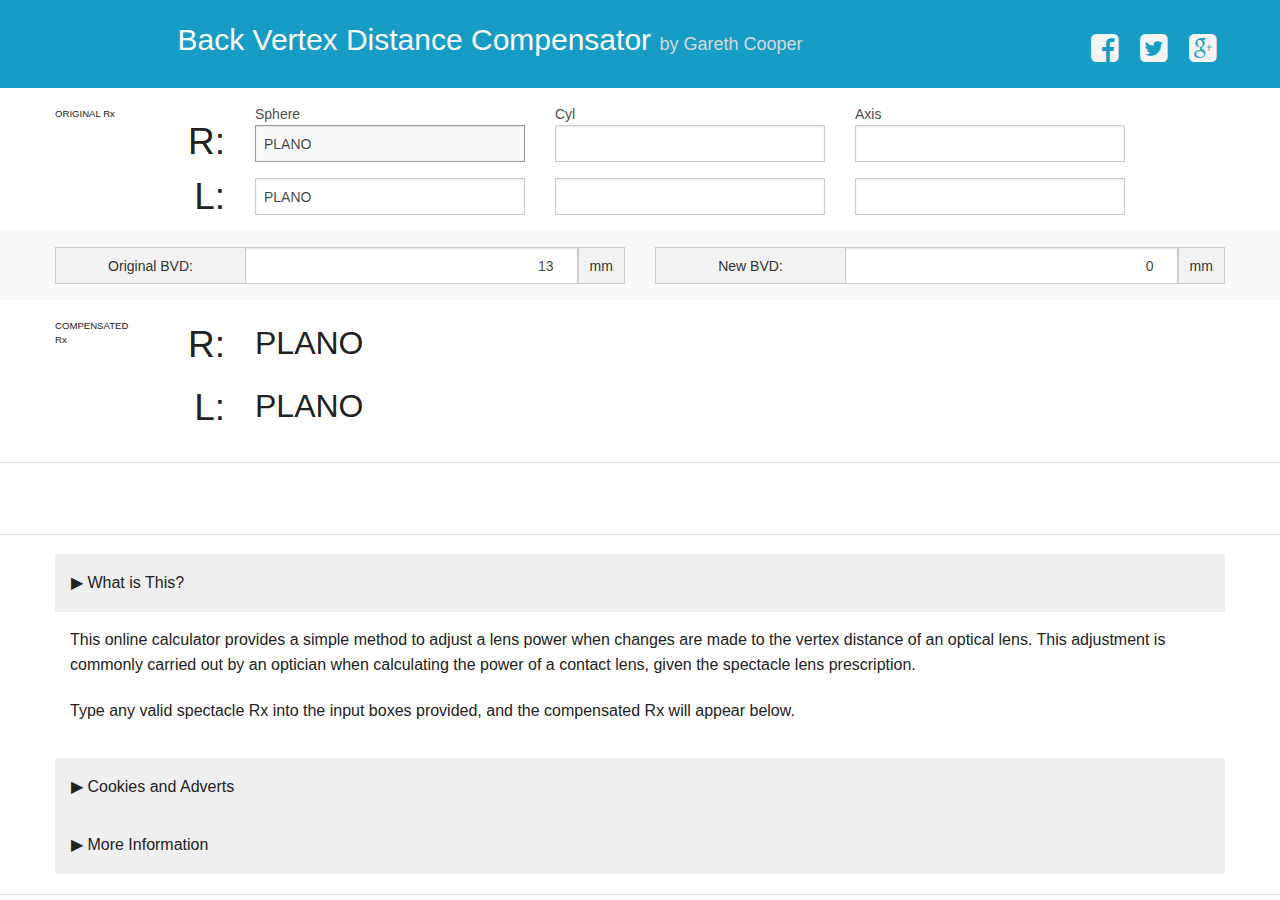
==== index.html @ 141cfd33 "Initial Commit" ====
<!DOCTYPE html>
<html>
<head>
	<meta charset="UTF-8">
	<title>Back Vertex Distance Calculator</title>
	<link rel="stylesheet" media="all" href="style.css">
	<meta name="author" content="Gareth Cooper">
	<meta name="robots" content="index, follow">
	<meta property="og:title" content="Back Vertex Distance Compensator" />
	<meta property="og:description"
	content="Simple online calculator to adjust spectacle Rx for changes in back vertex distance" />
	<meta property="og:type" content="website" />
	<meta property="og:url" content="http://bvdcalculator.garethcooper.com/" />
	<meta property="og:image" content="" />
	<meta name="description" content="Simple online tool to compensate lens power for changes in back vertex distance. Often used to calculate the power of a contact lens given the spectacle Rx.">
	<meta name="keywords"
	content="optometry, optics, BVD, back vertex distance, vertex distance, sphere, cylinder, cyl, axis, spectacle, glasses, Rx, contact lens, power">
	<meta name="viewport" content="width=device-width, initial-scale=1">
	
	<script src="assets/modernizr.js" type="text/javascript"></script>
</head>
<body>

	<header>
		<div class="row">
			<div class="medium-9 columns text-center">
				<h1>
					Back Vertex Distance Compensator <small> by <a
						href="http://garethcooper.com/author/gareth" target="_blank"
						rel="author">Gareth Cooper</a></small>
					</h1>
				</div>
				<div class="medium-3 columns text-right">
					<a
					href="http://www.facebook.com/sharer/sharer.php?u=http%3a%2f%2fbvdcalculator.garethcooper.com"
					title="Share this on Facebook" class="gc-share-button facebook"><i
					class="icon-facebook"></i></a> <a
					href="https://twitter.com/intent/tweet?url=http%3a%2f%2fbvdcalculator.garethcooper.com&amp;text=Compensate+a+spectacle+Rx+for+changes+in+back+vertex+distance&amp;via=gaco79"
					title="Share this on Twitter" class="gc-share-button twitter"><i
					class="icon-twitter"></i></a> <a
					href="https://plus.google.com/share?url=http%3a%2f%2fbvdcalculator.garethcooper.com"
					title="Share this on Google Plus"
					class="gc-share-button google-plus"><i class="icon-gplus"></i></a>
				</div>
			</div>
		</header>

		<form id="R" class="rx">
			<div class="row" style="margin-top: 1rem;">
				<div class="small-1 columns">
					<h6>ORIGINAL Rx</h6>
				</div>
				<div class="small-1 columns text-right">
					<h2 class="drop">R:</h2>
				</div>
				<div class="small-3 columns">
					<label>Sphere <input type="text" name="sph" id="sph"
						value="PLANO" autofocus />
					</label>
				</div>
				<div class="small-3 columns">
					<label>Cyl <input type="text" name="Cyl" id="cyl" />
					</label>
				</div>
				<div class="small-3 columns end">
					<label>Axis <input type="text" name="Axis" id="axis" />
					</label>
				</div>
			</div>
			<input type="hidden" id="outputId" value="#newR" />
		</form>

		<form id="L" class="rx">
			<div class="row">
				<div class="small-2 columns text-right">
					<h2>L:</h2>
				</div>
				<div class="small-3 columns">
					<input type="text" name="sph" id="sph" value="PLANO" />
				</div>
				<div class="small-3 columns">
					<input type="text" name="Cyl" id="cyl" />
				</div>
				<div class="small-3 columns end">
					<input type="text" name="Axis" id="axis" />
				</div>
			</div>
			<input type="hidden" id="outputId" value="#newL" />
		</form>

		<form id="bvd">
			<div class="row">
				<div class="medium-6 columns">
					<div class="row collapse">
						<div class="small-12 medium-4 columns">
							<span class="prefix">Original BVD: </span>
						</div>
						<div class="small-9 medium-7 columns">
							<input type="number" min="0" max="30" name="originalBvd"
							id="originalBvd" value="13" class="text-right bvd">
						</div>
						<div class="small-3 medium-1 columns">
							<span class="postfix">mm</span>
						</div>
					</div>
				</div>
				<div class="medium-6 columns">
					<div class="row collapse">
						<div class="small-12 medium-4 columns">
							<span class="prefix">New BVD: </span>
						</div>
						<div class="small-9 medium-7 columns">
							<input type="number" min="0" max="30" name="newBvd" id="newBvd"
							value="0" class="text-right bvd">
						</div>
						<div class="small-3 medium-1 columns">
							<span class="postfix">mm</span>
						</div>
					</div>
				</div>
			</div>
		</form>

		<div class="row newRx" id="newR">
			<div class="small-1 columns">
				<h6>COMPENSATED Rx</h6>
			</div>
			<div class="small-1 columns text-right">
				<h2>R:</h2>
			</div>
			<div class="small-10 columns">
				<span id="outputR"></span>
			</div>
		</div>

		<div class="row newRx" id="newL">
			<div class="small-2 columns text-right">
				<h2>L:</h2>
			</div>
			<div class="small-10 columns">
				<span id="outputL"></span>
			</div>
		</div>

		<hr />

		<div class="ad">
			<div class="row">
				<div class="small-12 columns text-center">
					<!-- Responsive Ad-->
					<ins class="adsbygoogle" style="display: block"
					data-ad-client="ca-pub-1505715680830732" data-ad-slot="3997992800"
					data-ad-format="auto"></ins>
					<script>
					(adsbygoogle = window.adsbygoogle || []).push({});
					</script>
				</div>
			</div>
		</div>

		<hr />

		<div class="row">
			<div class="small-12 columns">
				<dl class="accordion" data-accordion>
					<dd class="accordion-navigation">
						<a href="#whatisthis">What is This?</a>
						<div id="whatisthis" class="content active">
							<p>This online calculator provides a simple method to adjust a
								lens power when changes are made to the vertex distance of an
								optical lens. This adjustment is commonly carried out by an optician when
								calculating the power of a contact lens, given the spectacle lens
								prescription.</p>
								<p>Type any valid spectacle Rx into the input boxes provided,
									and the compensated Rx will appear below.</p>
								</div>
							</dd>
							<dd class="accordion-navigation">
								<a href="#cookies">Cookies and Adverts</a>
								<div id="cookies" class="content">
									<p>We use cookies to personalise ads displayed on this site and to analyse our traffic.
										We also share information about your use of our site with our advertising and
										analytics partners. <a href="privacy.html">Read More.</a></p>
									</div>
								</dd>
								<dd class="accordion-navigation">
									<a href="#moreinformation">More Information</a>
									<div id="moreinformation" class="content">
										<!-- <p>The theory behind why a lens power must be changed when the
										vertex distance of the lens is changed is explained well here.</p> -->
										<p>
											The jQuery plugin used to power this site is <a
											href="https://github.com/gaco79/bvd-calculator"
											title="jQuery BVD-Calculator Plugin Source" target="_blank">hosted at GitHub</a>
										</p>
									</div>
								</dd>
							</dl>
						</div>
					</div>

					<hr />

					<ol class="joyride-list" data-joyride>
						<li data-id="newR" data-text="Next" data-options="tip_location: top; prev_button: false">
							<p>Hello and welcome to the Joyride <br>documentation page.</p>
						</li>
					</ol>

					<script src="all.min.js" type="text/javascript"></script>
					<script type="text/javascript">
					$(document).foundation();
					$('.rx').bvd_calculator();
					</script>
					<script async
					src="//pagead2.googlesyndication.com/pagead/js/adsbygoogle.js"></script>
				</body>
				</html>
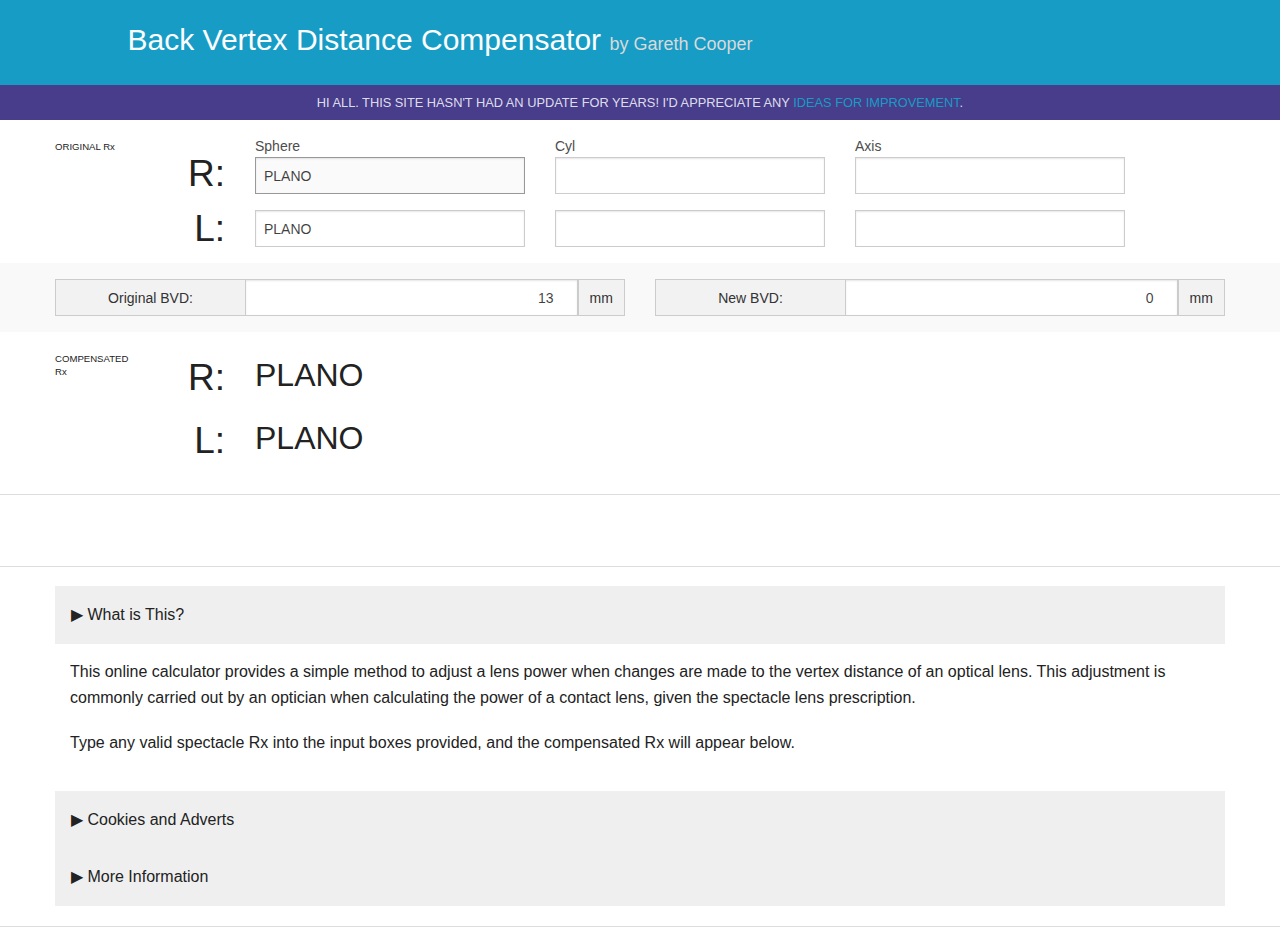
==== commit 26385a75: "Update header layout and add feedback request for site improvements" ====
--- a/index.html
+++ b/index.html
@@ -1,5 +1,6 @@
 <!DOCTYPE html>
-<html>
+<html lang="en">
+
 <head>
 	<meta charset="UTF-8">
 	<title>Back Vertex Distance Calculator</title>
@@ -8,211 +9,214 @@
 	<meta name="robots" content="index, follow">
 	<meta property="og:title" content="Back Vertex Distance Compensator" />
 	<meta property="og:description"
-	content="Simple online calculator to adjust spectacle Rx for changes in back vertex distance" />
+		content="Simple online calculator to adjust spectacle Rx for changes in back vertex distance" />
 	<meta property="og:type" content="website" />
 	<meta property="og:url" content="http://bvdcalculator.garethcooper.com/" />
 	<meta property="og:image" content="" />
-	<meta name="description" content="Simple online tool to compensate lens power for changes in back vertex distance. Often used to calculate the power of a contact lens given the spectacle Rx.">
+	<meta name="description"
+		content="Simple online tool to compensate lens power for changes in back vertex distance. Often used to calculate the power of a contact lens given the spectacle Rx.">
 	<meta name="keywords"
-	content="optometry, optics, BVD, back vertex distance, vertex distance, sphere, cylinder, cyl, axis, spectacle, glasses, Rx, contact lens, power">
+		content="optometry, optics, BVD, back vertex distance, vertex distance, sphere, cylinder, cyl, axis, spectacle, glasses, Rx, contact lens, power">
 	<meta name="viewport" content="width=device-width, initial-scale=1">
-	
-	<script src="assets/modernizr.js" type="text/javascript"></script>
+
+	<script src="assets/modernizr.js" defer></script>
 </head>
+
 <body>
-
 	<header>
 		<div class="row">
-			<div class="medium-9 columns text-center">
+			<div class="medium-8 columns text-center">
 				<h1>
-					Back Vertex Distance Compensator <small> by <a
-						href="http://garethcooper.com/author/gareth" target="_blank"
-						rel="author">Gareth Cooper</a></small>
-					</h1>
-				</div>
-				<div class="medium-3 columns text-right">
-					<a
-					href="http://www.facebook.com/sharer/sharer.php?u=http%3a%2f%2fbvdcalculator.garethcooper.com"
-					title="Share this on Facebook" class="gc-share-button facebook"><i
-					class="icon-facebook"></i></a> <a
-					href="https://twitter.com/intent/tweet?url=http%3a%2f%2fbvdcalculator.garethcooper.com&amp;text=Compensate+a+spectacle+Rx+for+changes+in+back+vertex+distance&amp;via=gaco79"
-					title="Share this on Twitter" class="gc-share-button twitter"><i
-					class="icon-twitter"></i></a> <a
-					href="https://plus.google.com/share?url=http%3a%2f%2fbvdcalculator.garethcooper.com"
-					title="Share this on Google Plus"
-					class="gc-share-button google-plus"><i class="icon-gplus"></i></a>
-				</div>
-			</div>
-		</header>
-
-		<form id="R" class="rx">
-			<div class="row" style="margin-top: 1rem;">
-				<div class="small-1 columns">
-					<h6>ORIGINAL Rx</h6>
-				</div>
-				<div class="small-1 columns text-right">
-					<h2 class="drop">R:</h2>
-				</div>
-				<div class="small-3 columns">
-					<label>Sphere <input type="text" name="sph" id="sph"
-						value="PLANO" autofocus />
-					</label>
-				</div>
-				<div class="small-3 columns">
-					<label>Cyl <input type="text" name="Cyl" id="cyl" />
-					</label>
-				</div>
-				<div class="small-3 columns end">
-					<label>Axis <input type="text" name="Axis" id="axis" />
-					</label>
-				</div>
-			</div>
-			<input type="hidden" id="outputId" value="#newR" />
-		</form>
-
-		<form id="L" class="rx">
-			<div class="row">
-				<div class="small-2 columns text-right">
-					<h2>L:</h2>
-				</div>
-				<div class="small-3 columns">
-					<input type="text" name="sph" id="sph" value="PLANO" />
-				</div>
-				<div class="small-3 columns">
-					<input type="text" name="Cyl" id="cyl" />
-				</div>
-				<div class="small-3 columns end">
-					<input type="text" name="Axis" id="axis" />
-				</div>
-			</div>
-			<input type="hidden" id="outputId" value="#newL" />
-		</form>
-
-		<form id="bvd">
-			<div class="row">
-				<div class="medium-6 columns">
-					<div class="row collapse">
-						<div class="small-12 medium-4 columns">
-							<span class="prefix">Original BVD: </span>
-						</div>
-						<div class="small-9 medium-7 columns">
-							<input type="number" min="0" max="30" name="originalBvd"
-							id="originalBvd" value="13" class="text-right bvd">
-						</div>
-						<div class="small-3 medium-1 columns">
-							<span class="postfix">mm</span>
-						</div>
-					</div>
-				</div>
-				<div class="medium-6 columns">
-					<div class="row collapse">
-						<div class="small-12 medium-4 columns">
-							<span class="prefix">New BVD: </span>
-						</div>
-						<div class="small-9 medium-7 columns">
-							<input type="number" min="0" max="30" name="newBvd" id="newBvd"
-							value="0" class="text-right bvd">
-						</div>
-						<div class="small-3 medium-1 columns">
-							<span class="postfix">mm</span>
-						</div>
-					</div>
-				</div>
-			</div>
-		</form>
-
-		<div class="row newRx" id="newR">
+					Back Vertex Distance Compensator <small> by Gareth Cooper</small>
+				</h1>
+			</div>
+			<script type="text/javascript" src="https://cdnjs.buymeacoffee.com/1.0.0/button.prod.min.js"
+				data-name="bmc-button" data-slug="gaco79" data-color="#FFDD00" data-emoji="" data-font="Cookie"
+				data-text="Buy me a coffee" data-outline-color="#000000" data-font-color="#000000"
+				data-coffee-color="#ffffff"></script>
+		</div>
+	</header>
+
+	<div
+		style="color: rgba(240,240,250,.9); background-color: darkslateblue; padding: 0.5rem; font-size: .8rem; text-align: center; text-transform: uppercase;">
+		Hi all.
+		This site hasn't had an update
+		for years! I'd appreciate any <a href="mailto:bvdcalculator@garethcooper.com?subject=Improvement%20Ideas">ideas
+			for improvement</a>.</div>
+
+	<form id="R" class="rx">
+		<div class="row" style="margin-top: 1rem;">
 			<div class="small-1 columns">
-				<h6>COMPENSATED Rx</h6>
+				<h6>ORIGINAL Rx</h6>
 			</div>
 			<div class="small-1 columns text-right">
-				<h2>R:</h2>
-			</div>
-			<div class="small-10 columns">
-				<span id="outputR"></span>
-			</div>
-		</div>
-
-		<div class="row newRx" id="newL">
+				<h2 class="drop">R:</h2>
+			</div>
+			<div class="small-3 columns">
+				<label>Sphere <input type="text" name="sph" id="sph" value="PLANO" autofocus />
+				</label>
+			</div>
+			<div class="small-3 columns">
+				<label>Cyl <input type="text" name="Cyl" id="cyl" />
+				</label>
+			</div>
+			<div class="small-3 columns end">
+				<label>Axis <input type="text" name="Axis" id="axis" />
+				</label>
+			</div>
+		</div>
+		<input type="hidden" id="outputId" value="#newR" />
+	</form>
+
+	<form id="L" class="rx">
+		<div class="row">
 			<div class="small-2 columns text-right">
 				<h2>L:</h2>
 			</div>
-			<div class="small-10 columns">
-				<span id="outputL"></span>
-			</div>
-		</div>
-
-		<hr />
-
-		<div class="ad">
-			<div class="row">
-				<div class="small-12 columns text-center">
-					<!-- Responsive Ad-->
-					<ins class="adsbygoogle" style="display: block"
-					data-ad-client="ca-pub-1505715680830732" data-ad-slot="3997992800"
-					data-ad-format="auto"></ins>
-					<script>
-					(adsbygoogle = window.adsbygoogle || []).push({});
-					</script>
+			<div class="small-3 columns">
+				<input type="text" name="sph" id="sph" value="PLANO" />
+			</div>
+			<div class="small-3 columns">
+				<input type="text" name="Cyl" id="cyl" />
+			</div>
+			<div class="small-3 columns end">
+				<input type="text" name="Axis" id="axis" />
+			</div>
+		</div>
+		<input type="hidden" id="outputId" value="#newL" />
+	</form>
+
+	<form id="bvd">
+		<div class="row">
+			<div class="medium-6 columns">
+				<div class="row collapse">
+					<div class="small-12 medium-4 columns">
+						<span class="prefix">Original BVD: </span>
+					</div>
+					<div class="small-9 medium-7 columns">
+						<input type="number" min="0" max="30" name="originalBvd" id="originalBvd" value="13"
+							class="text-right bvd">
+					</div>
+					<div class="small-3 medium-1 columns">
+						<span class="postfix">mm</span>
+					</div>
 				</div>
 			</div>
-		</div>
-
-		<hr />
-
-		<div class="row">
-			<div class="small-12 columns">
-				<dl class="accordion" data-accordion>
-					<dd class="accordion-navigation">
-						<a href="#whatisthis">What is This?</a>
-						<div id="whatisthis" class="content active">
-							<p>This online calculator provides a simple method to adjust a
-								lens power when changes are made to the vertex distance of an
-								optical lens. This adjustment is commonly carried out by an optician when
-								calculating the power of a contact lens, given the spectacle lens
-								prescription.</p>
-								<p>Type any valid spectacle Rx into the input boxes provided,
-									and the compensated Rx will appear below.</p>
-								</div>
-							</dd>
-							<dd class="accordion-navigation">
-								<a href="#cookies">Cookies and Adverts</a>
-								<div id="cookies" class="content">
-									<p>We use cookies to personalise ads displayed on this site and to analyse our traffic.
-										We also share information about your use of our site with our advertising and
-										analytics partners. <a href="privacy.html">Read More.</a></p>
-									</div>
-								</dd>
-								<dd class="accordion-navigation">
-									<a href="#moreinformation">More Information</a>
-									<div id="moreinformation" class="content">
-										<!-- <p>The theory behind why a lens power must be changed when the
+			<div class="medium-6 columns">
+				<div class="row collapse">
+					<div class="small-12 medium-4 columns">
+						<span class="prefix">New BVD: </span>
+					</div>
+					<div class="small-9 medium-7 columns">
+						<input type="number" min="0" max="30" name="newBvd" id="newBvd" value="0"
+							class="text-right bvd">
+					</div>
+					<div class="small-3 medium-1 columns">
+						<span class="postfix">mm</span>
+					</div>
+				</div>
+			</div>
+		</div>
+	</form>
+
+	<div class="row newRx" id="newR">
+		<div class="small-1 columns">
+			<h6>COMPENSATED Rx</h6>
+		</div>
+		<div class="small-1 columns text-right">
+			<h2>R:</h2>
+		</div>
+		<div class="small-10 columns">
+			<span id="outputR"></span>
+		</div>
+	</div>
+
+	<div class="row newRx" id="newL">
+		<div class="small-2 columns text-right">
+			<h2>L:</h2>
+		</div>
+		<div class="small-10 columns">
+			<span id="outputL"></span>
+		</div>
+	</div>
+
+	<hr />
+
+	<div class="ad">
+		<div class="row">
+			<div class="small-12 columns text-center">
+				<!-- Responsive Ad-->
+				<script async src="https://pagead2.googlesyndication.com/pagead/js/adsbygoogle.js"></script>
+				<ins class="adsbygoogle" style="display: block" data-ad-client="ca-pub-1505715680830732"
+					data-ad-slot="3997992800" data-ad-format="auto"></ins>
+				<script>
+					(window.adsbygoogle = window.adsbygoogle || []).push({});
+				</script>
+			</div>
+		</div>
+	</div>
+
+	<hr />
+
+	<div class="row">
+		<div class="small-12 columns">
+			<dl class="accordion" data-accordion>
+				<dd class="accordion-navigation">
+					<a href="#whatisthis">What is This?</a>
+					<div id="whatisthis" class="content active">
+						<p>This online calculator provides a simple method to adjust a
+							lens power when changes are made to the vertex distance of an
+							optical lens. This adjustment is commonly carried out by an optician when
+							calculating the power of a contact lens, given the spectacle lens
+							prescription.</p>
+						<p>Type any valid spectacle Rx into the input boxes provided,
+							and the compensated Rx will appear below.</p>
+					</div>
+				</dd>
+				<dd class="accordion-navigation">
+					<a href="#cookies">Cookies and Adverts</a>
+					<div id="cookies" class="content">
+						<p>We use cookies to personalise ads displayed on this site and to analyse our traffic.
+							We also share information about your use of our site with our advertising and
+							analytics partners. <a href="privacy.html">Read More.</a></p>
+					</div>
+				</dd>
+				<dd class="accordion-navigation">
+					<a href="#moreinformation">More Information</a>
+					<div id="moreinformation" class="content">
+						<!-- <p>The theory behind why a lens power must be changed when the
 										vertex distance of the lens is changed is explained well here.</p> -->
-										<p>
-											The jQuery plugin used to power this site is <a
-											href="https://github.com/gaco79/bvd-calculator"
-											title="jQuery BVD-Calculator Plugin Source" target="_blank">hosted at GitHub</a>
-										</p>
-									</div>
-								</dd>
-							</dl>
-						</div>
-					</div>
-
-					<hr />
-
-					<ol class="joyride-list" data-joyride>
-						<li data-id="newR" data-text="Next" data-options="tip_location: top; prev_button: false">
-							<p>Hello and welcome to the Joyride <br>documentation page.</p>
-						</li>
-					</ol>
-
-					<script src="all.min.js" type="text/javascript"></script>
-					<script type="text/javascript">
-					$(document).foundation();
-					$('.rx').bvd_calculator();
-					</script>
-					<script async
-					src="//pagead2.googlesyndication.com/pagead/js/adsbygoogle.js"></script>
-				</body>
-				</html>
+						<p>
+							The jQuery plugin used to power this site is <a
+								href="https://github.com/gaco79/bvd-calculator"
+								title="jQuery BVD-Calculator Plugin Source" target="_blank">hosted at GitHub</a>
+						</p>
+					</div>
+				</dd>
+			</dl>
+		</div>
+	</div>
+
+	<hr />
+
+	<ol class="joyride-list" data-joyride>
+		<li data-id="newR" data-text="Next" data-options="tip_location: top; prev_button: false">
+			<p>Hello and welcome to the Joyride <br>documentation page.</p>
+		</li>
+	</ol>
+
+	<script src="assets/jquery.min.js" defer></script>
+	<script src="assets/foundation.min.js" defer></script>
+	<script src="assets/jquery.bvd_calculator.min.js" defer></script>
+	<script src="assets/shareButtons.min.js" defer></script>
+	<script src="assets/googleAnalyticsTracking.min.js" defer></script>
+	<script type="text/javascript" defer>
+		document.addEventListener('DOMContentLoaded', function () {
+			$(document).foundation();
+			$('.rx').bvd_calculator();
+		});
+	</script>
+
+</body>
+
+</html>